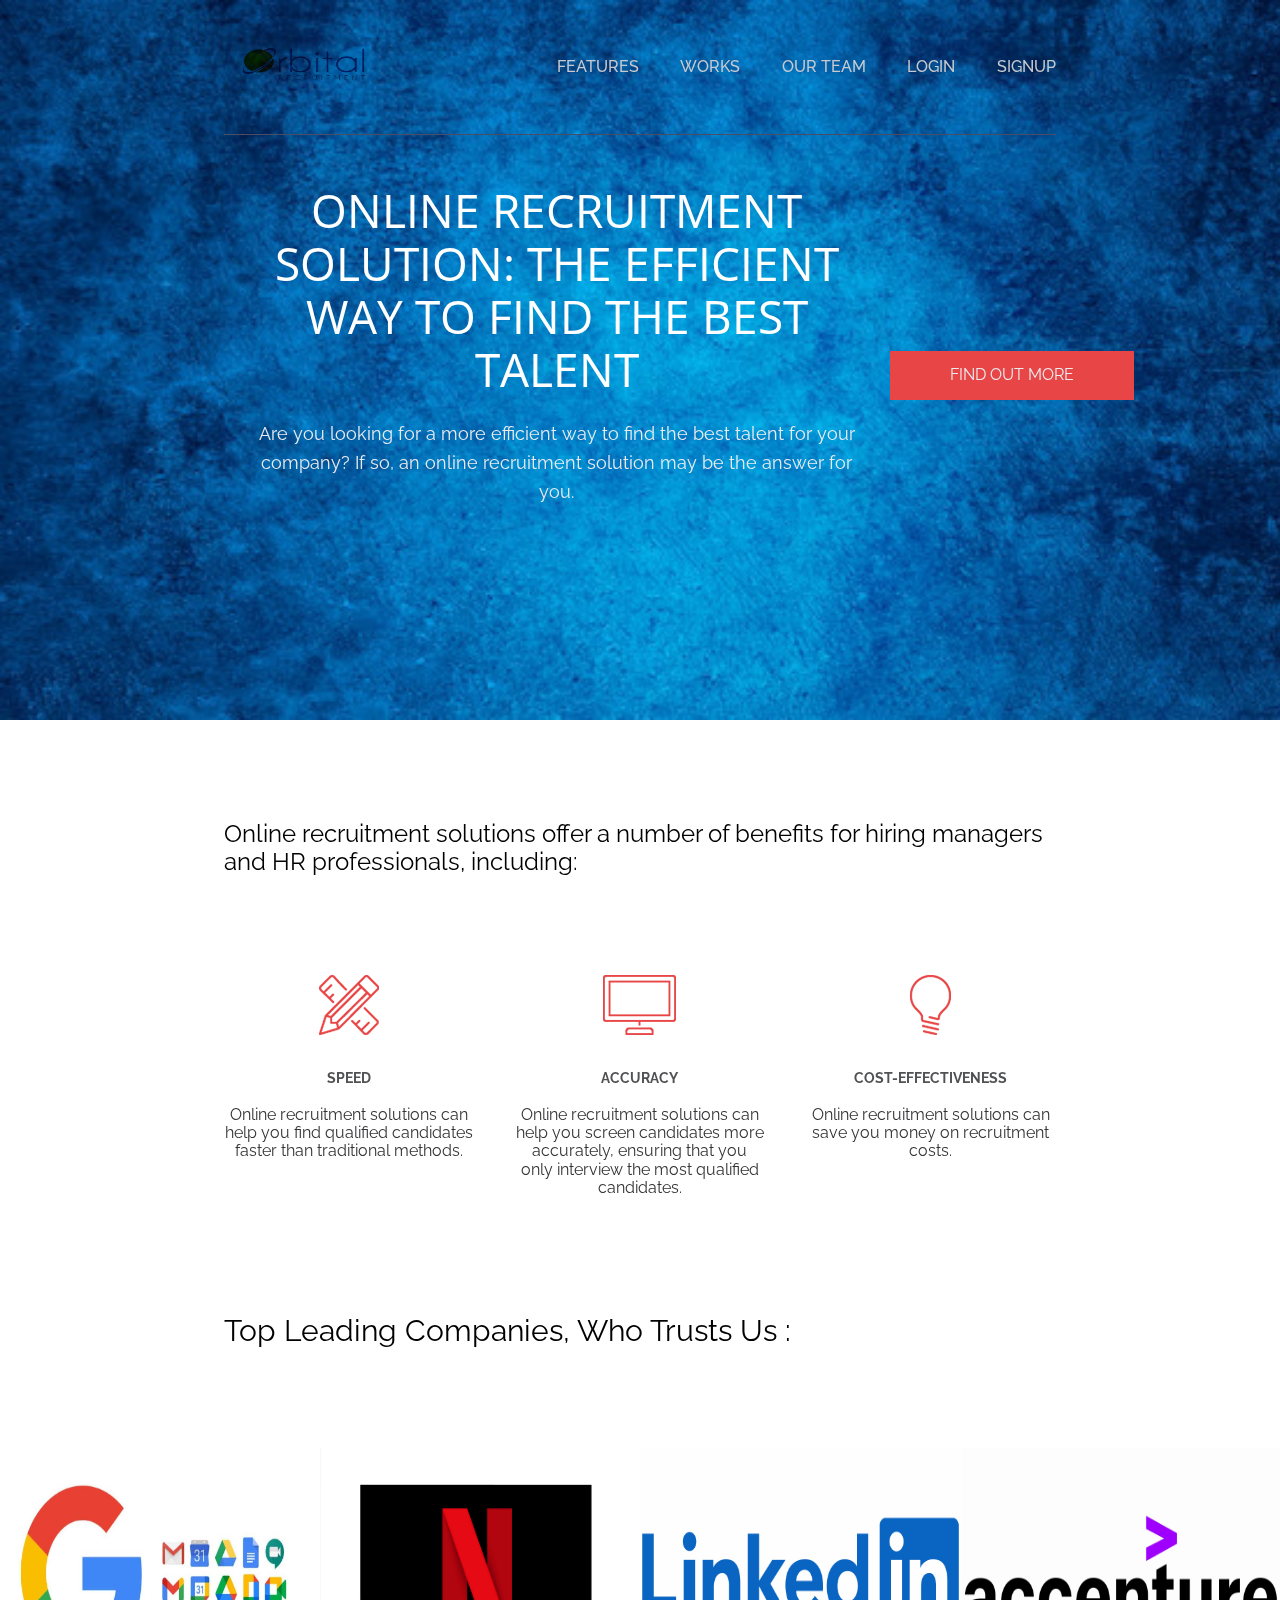
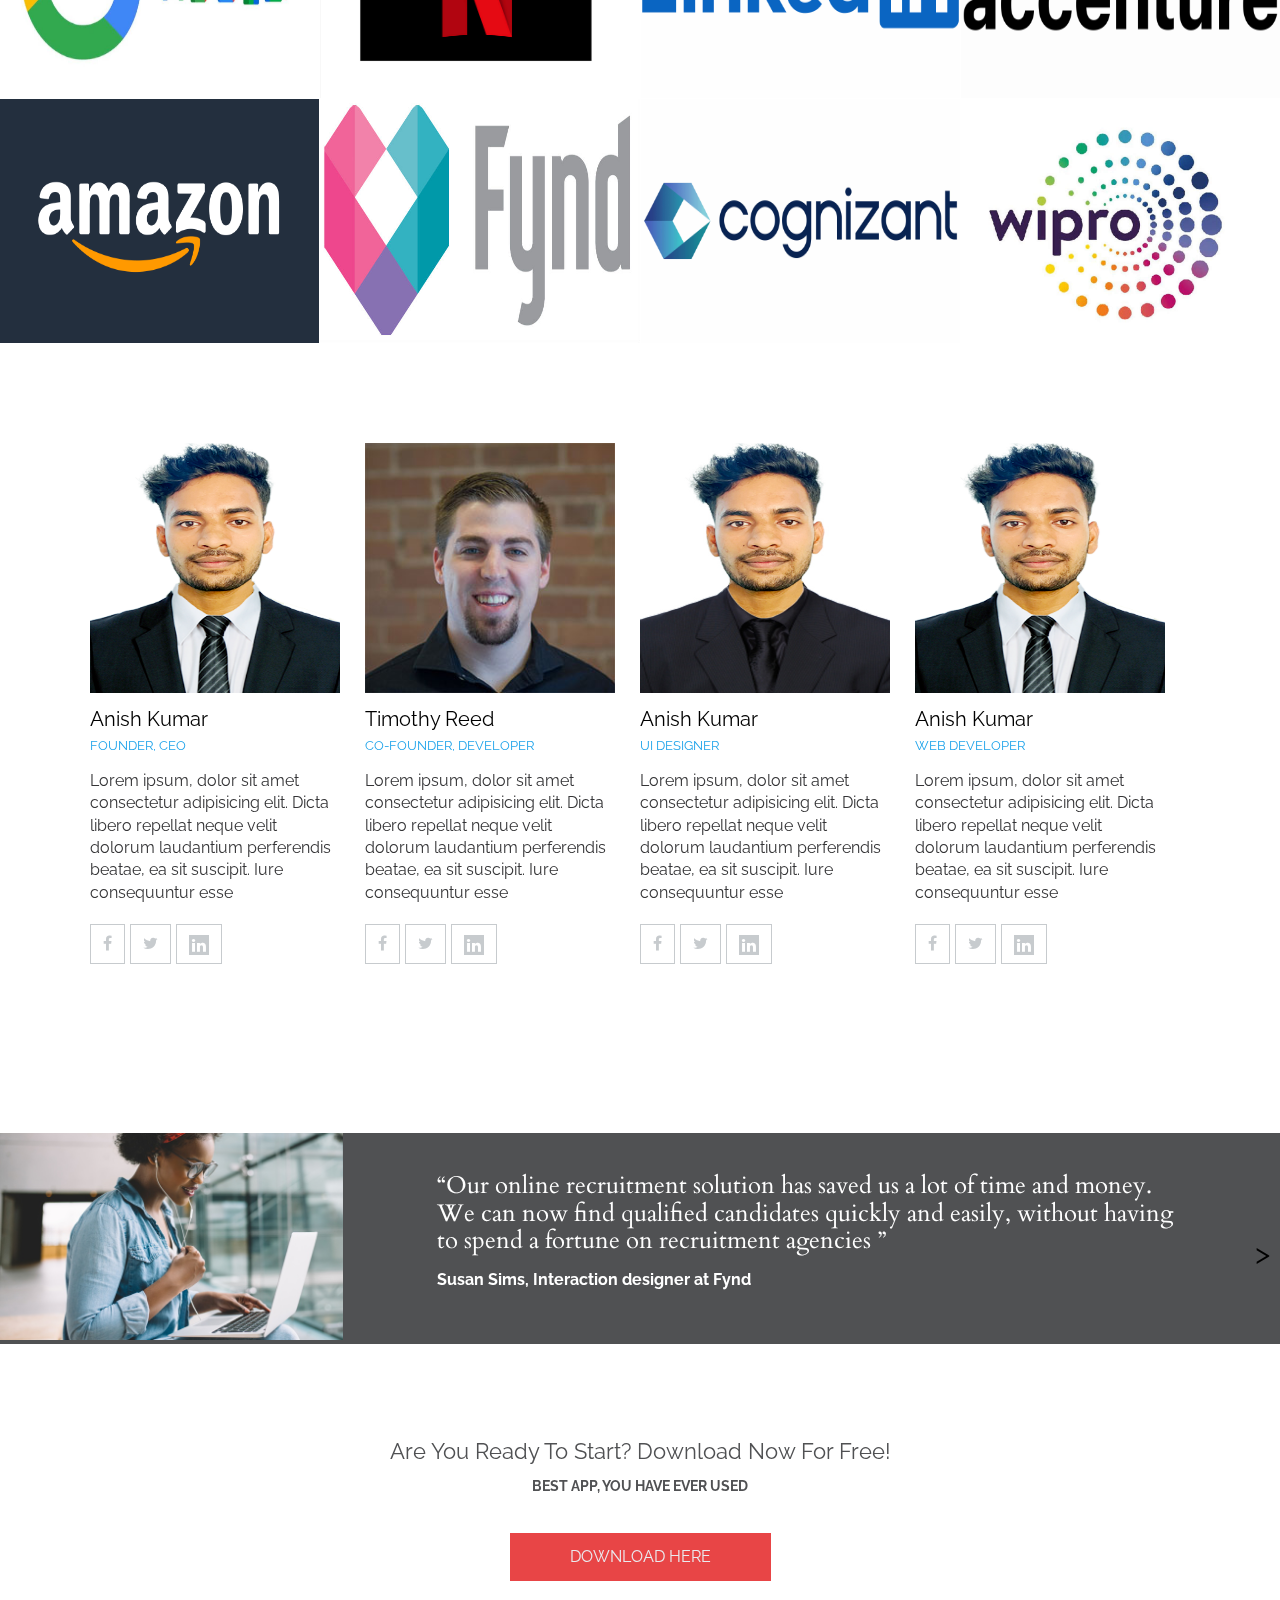
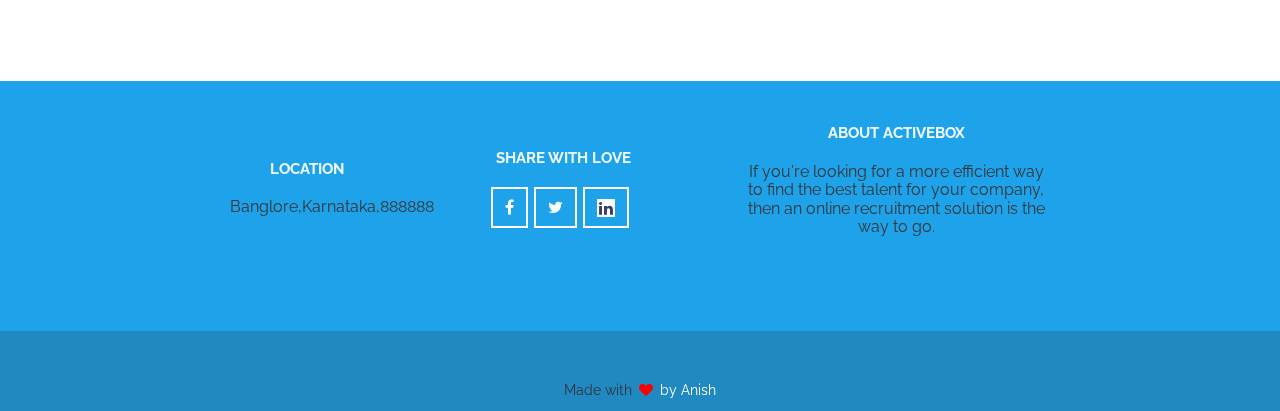
==== homepage/index.html @ 6d0a9fb9 "other file" ====
<!DOCTYPE html>
<html lang="en">

<head>
    <meta charset="UTF-8">
    <meta http-equiv="X-UA-Compatible" content="IE=edge">
    <meta name="viewport" content="width=device-width, initial-scale=1.0">
    <link rel="stylesheet" href="style.css">
    <title>rbital</title>
</head>

<body>
    <div class="o-page-wrapper">
        <header>
            <div class="page-content-wrapper">
                <section class="header-nav">
                    <div>
                        <img src="./images/logo.png" class="headerlogo" alt="logo">
                    </div>
                    <ul class="header-nav-list">
                        <li class="header-nav-list-item">
                            <a href="#features">Features</a>
                        </li>
                        <li class="header-nav-list-item">
                            <a href="#gallery">Works</a>
                        </li>
                        <li class="header-nav-list-item">
                            <a href="#members">Our team</a>
                        </li>
                        <li class="header-nav-list-item">
                            <a href="../loginpage/index.html">login</a>
                        </li>
                        <li class="header-nav-list-item">
                            <a href="../loginpage/signup.html">Signup</a>
                        </li>
                    </ul>
                </section>
                <section class="header-main">
                    <div class="header-main-heading">
                        <h1>Online Recruitment Solution: The Efficient Way to Find the Best Talent</h1>
                    </div>
                    <div class="header-main-description">
                        <h5>Are you looking for a more efficient way to find the best talent for your company? If so, an online recruitment solution may be the answer for you.
                        </h5>
                    </div>
                    <div class="header-main-button">
                        <button class="btn-main">Find Out more</button>
                    </div>
                </section>
                
            </div>
        </header>
        <main>
            <section class="advantages page-content-wrapper">
                
            <h3>Online recruitment solutions offer a number of benefits for hiring managers and HR professionals, including:</h3>
        </section>
            <section class="advantages page-content-wrapper">

                
               
               <a name="features"></a>
                <ul class="advantages-list">
                    <li class="advantages-list-item">
                        <img src="./images/icon1.png" alt="">
                        <h6>Speed</h6>
                        <p>Online recruitment solutions can help you find qualified candidates faster than traditional methods.</p>
                    </li>
                    <li class="advantages-list-item">
                        <img src="./images/icon2.png" alt="">
                        <h6>Accuracy</h6>
                        <p>Online recruitment solutions can help you screen candidates more accurately, ensuring that you only interview the most qualified candidates.
                        </p>
                    </li>
                    <li class="advantages-list-item">
                        <img src="./images/icon3.png" alt="">
                        <h6>Cost-effectiveness</h6>
                        <p>Online recruitment solutions can save you money on recruitment costs.
                        </p>
                    </li>
          
                </ul>



            </section>
            <section class="advantages page-content-wrapper">
                <h2> Top Leading Companies, Who Trusts Us : </h2>               
            </section>
            <section class="gallery">
                <a name="gallery"></a>
                <ul class="gallery-list">
                    <li class="gallery-list-item">
                        <div class="gallery-list-item-text">
                            <h5>Google</h5>
                            
                        </div>
                        <img src="./images/work1.jpg" alt="work image">
                    </li>
                    <li class="gallery-list-item">
                        <div class="gallery-list-item-text">
                            <h5>Netfilx</h5>
                            
                        </div>
                        <img src="./images/work2.jpg" alt="work image">
                    </li>
                    <li class="gallery-list-item">
                        <div class="gallery-list-item-text">
                            <h5>LinkedIn</h5>
                        </div>
                        <img src="./images/work3.jpg" alt="work image">
                    </li>
                    <li class="gallery-list-item">
                        <div class="gallery-list-item-text">
                            <h5>Accenture</h5>
                        </div>
                        <img src="./images/work4.jpg" alt="work image">
                    </li>

                    <li class="gallery-list-item">
                        <div class="gallery-list-item-text">
                            <h5>Amazon</h5>
                        </div>
                        <img src="./images/work5.jpg" alt="work image">
                    </li>
                    <li class="gallery-list-item">
                        <div class="gallery-list-item-text">
                            <h5>Fynd</h5>
                        </div>
                        <img src="./images/work6.jpg" alt="work image">
                    </li>
                    <li class="gallery-list-item">
                        <div class="gallery-list-item-text">
                            <h5>cognizant</h5>
                   
                        </div>
                        <img src="./images/work7.jpg" alt="work image">
                    </li>
                    <li class="gallery-list-item">
                        <div class="gallery-list-item-text">
                            <h5>Wipro </h5>
                    
                        </div>
                        <img src="./images/work8.jpg" alt="work image">
                    </li>

                </ul>
            </section>

            <section class="members">
                <a name="members"></a>
                <ul class="members-list">
                    <li class="members-list-item">
                        <div class="members-list-item-header">
                            <div class="members-list-item-header-img">
                                <img src="./images/person1.jpg" alt="Ruth Woods avatart">
                            </div>
                            <div class="members-list-item-header-title">
                                <h4>Anish Kumar</h4>
                                <h6>Founder, CEO</h6>
                            </div>
                        </div>
                        <div class="members-list-item-body">
                            <p>
                                Lorem ipsum, dolor sit amet consectetur adipisicing elit. Dicta libero repellat neque
                                velit dolorum laudantium perferendis beatae, ea sit suscipit. Iure consequuntur esse
                            </p>
                        </div>
                        <div class="members-list-item-footer">
                            <ul class="members-list-item-footer-links">
                                <li class="social-link">
                                    <i class="fa fa-facebook-f social-icon"></i>
                                </li>
                                <li class="social-link">
                                    <i class="fa fa-twitter social-icon"></i>
                                </li>
                                <li class="social-link">
                                    <i class="fa fa-linkedin social-icon--linedIn"></i>
                                </li>
                            </ul>
                        </div>


                    </li>

                    <li class="members-list-item">
                        <div class="members-list-item-header">
                            <div class="members-list-item-header-img">
                                <img src="./images/person2.jpg" alt="Ruth Woods avatart">
                            </div>
                            <div class="members-list-item-header-title">
                                <h4>Timothy Reed</h4>
                                <h6>Co-Founder, Developer</h6>
                            </div>
                        </div>
                        <div class="members-list-item-body">
                            <p>
                                Lorem ipsum, dolor sit amet consectetur adipisicing elit. Dicta libero repellat neque
                                velit dolorum laudantium perferendis beatae, ea sit suscipit. Iure consequuntur esse
                            </p>
                        </div>
                        <div class="members-list-item-footer">
                            <ul class="members-list-item-footer-links">
                                <li class="social-link">
                                    <i class="fa fa-facebook-f social-icon"></i>
                                </li>
                                <li class="social-link">
                                    <i class="fa fa-twitter social-icon"></i>
                                </li>
                                <li class="social-link">
                                    <i class="fa fa-linkedin social-icon--linedIn"></i>
                                </li>
                            </ul>
                        </div>


                    </li>

                    <li class="members-list-item">
                        <div class="members-list-item-header">
                            <div class="members-list-item-header-img">
                                <img src="./images/person3.jpg" alt="Ruth Woods avatart">
                            </div>
                            <div class="members-list-item-header-title">
                                <h4>Anish Kumar</h4>
                                <h6>UI Designer</h6>
                            </div>
                        </div>
                        <div class="members-list-item-body">
                            <p>
                                Lorem ipsum, dolor sit amet consectetur adipisicing elit. Dicta libero repellat neque
                                velit dolorum laudantium perferendis beatae, ea sit suscipit. Iure consequuntur esse
                            </p>
                        </div>
                        <div class="members-list-item-footer">
                            <ul class="members-list-item-footer-links">
                                <li class="social-link">
                                    <i class="fa fa-facebook-f social-icon"></i>
                                </li>
                                <li class="social-link">
                                    <i class="fa fa-twitter social-icon"></i>
                                </li>
                                <li class="social-link">
                                    <i class="fa fa-linkedin social-icon--linedIn"></i>
                                </li>
                            </ul>
                        </div>


                    </li>

                    <li class="members-list-item">
                        <div class="members-list-item-header">
                            <div class="members-list-item-header-img">
                                <img src="./images/person4.jpg" alt="Ruth Woods avatart">
                            </div>
                            <div class="members-list-item-header-title">
                                <h4>Anish Kumar</h4>
                                <h6>Web Developer</h6>
                            </div>
                        </div>
                        <div class="members-list-item-body">
                            <p>
                                Lorem ipsum, dolor sit amet consectetur adipisicing elit. Dicta libero repellat neque
                                velit dolorum laudantium perferendis beatae, ea sit suscipit. Iure consequuntur esse
                            </p>
                        </div>
                        <div class="members-list-item-footer">
                            <ul class="members-list-item-footer-links">
                                <li class="social-link">
                                    <i class="fa fa-facebook-f social-icon"></i>
                                </li>
                                <li class="social-link">
                                    <i class="fa fa-twitter social-icon"></i>
                                </li>
                                <li class="social-link">
                                    <i class="fa fa-linkedin social-icon--linedIn"></i>
                                </li>
                            </ul>
                        </div>


                    </li>

                </ul>
            </section>

            <section class="testimonials">
                <a name="testimonials"></a>
                <div class="carousel">
                    <div class="carousel-slide carousel-slide--slide1">
                        <div class="carousel-slide-img">
                            <img src="./images/women working.jpg">
                        </div>
                        <div class="carousel-slide-text">
                            <section class="carousel-slide-text-container">
                                <q>Our online recruitment solution has saved us a lot of time and money. We can now find qualified candidates quickly and easily, without having to spend a fortune on recruitment agencies
                                </q>
                                <p>Susan Sims, Interaction designer at Fynd</p>
                            </section>
                        </div>
                    </div>

                    <div class="carousel-slide carousel-slide--slide2">
                        <div class="carousel-slide-img">
                            <img src="./images/work.jpg">
                        </div>
                        <div class="carousel-slide-text">
                            <section class="carousel-slide-text-container">
                                <q>"We used an online recruitment solution to find our new marketing manager, and we couldn't be happier with the results. The solution was easy to use, and we were able to find a qualified candidate in a fraction of the time it would have taken us using traditional methods." 

                                </q>
                                <p>- John Smith, CEO of Acme Corporation</p>
                            </section>
                        </div>
                    </div>

                    <div class="carousel-slide carousel-slide--slide3">
                        <div class="carousel-slide-img">
                            <img src="./images/man working.jpg">
                        </div>
                        <div class="carousel-slide-text">
                            <section class="carousel-slide-text-container">
                                <q>"Our online recruitment solution has saved us a lot of time and money. We can now find qualified candidates quickly and easily, without having to spend a fortune on recruitment agencies." 
                                </q>
                                <p>- Jane Doe, HR Manager at Google </p>
                            </section>
                        </div>
                    </div>

                    <div class="carousel-slide carousel-slide--slide4">
                        <div class="carousel-slide-img">
                            <img src="./images/man wokrin 2.jpg">
                        </div>
                        <div class="carousel-slide-text">
                            <section class="carousel-slide-text-container">
                                <q>Our online recruitment solution has saved us a lot of time and money. We can now find qualified candidates quickly and easily, without having to spend a fortune on recruitment agencies
                                </q>
                                <p>Thiago Silva, Software Developer at Netfilx</p>
                            </section>
                        </div>
                    </div>

                    <span class="prev" id="prev">
                         </span>
                            <span class="next" id="next"> > </span>
                </div>
            </section>

            <section class="cta">
                <a name="download"></a>
                <div class="cta-content">
                    <h4>Are you ready to start? Download now for free!</h4>
                    <p>Best app, you have ever used</p>
                </div>

                <div class="cta-btn">
                    <button class="btn-main">Download here</button>
                </div>
            </section>
        </main>
        <footer>
            <section class="footer-main">
                <ul class="footer-main-list">
                    <li class="footer-main-list-item">
                        <p class="footer-main-list-item-heading">Location</p>
                        <address class="footer-main-list-item-info">Banglore,Karnataka,888888</address>
                    </li>
                    <li class="footer-main-list-item">
                        <p class="footer-main-list-item-heading">Share with love</p>
                        <ul class="footer-main-list-item-links">
                            <li class="footer-main-list-item-links-link">
                                <i class="fa fa-facebook-f footer-main-list-item-links-link-icon"></i>
                            </li>
                            <li class="footer-main-list-item-links-link">
                                <i class="fa fa-twitter footer-main-list-item-links-link-icon"></i>
                            </li>
                            <li class="footer-main-list-item-links-link">
                                <i class="fa fa-linkedin social-icon--linkedIn"></i>
                            </li>
                        </ul>
                    </li>
                    <li class="footer-main-list-item">
                        <p class="footer-main-list-item-heading">About ActiveBox</p>
                        <p class="footer-main-list-item-info">If you're looking for a more efficient way to find the best talent for your company, then an online recruitment solution is the way to go.
                        </p>
                    </li>
                </ul>
            </section>
            <section class="footer-rights">
                
                <p>Made with <i class="fa fa-heart" style="color: red; margin: 0 3px"></i><strong> by Anish</strong></p>
            </section>
        </footer>
    </div>
</body>
<script src="./carousel.js"></script>

</html>
---- homepage/style.css ----
@import url('./styles/normalize.css');
@import url('./styles/global.css');

@import url('./styles/header.css');
@import url('./styles/button.css');
@import url('./styles/advantages.css');
@import url('./styles/gallery.css');
@import url('./styles/members.css');
@import url('./styles/carousel.css');
@import url('./styles/cta.css');
@import url('./styles/footer.css');
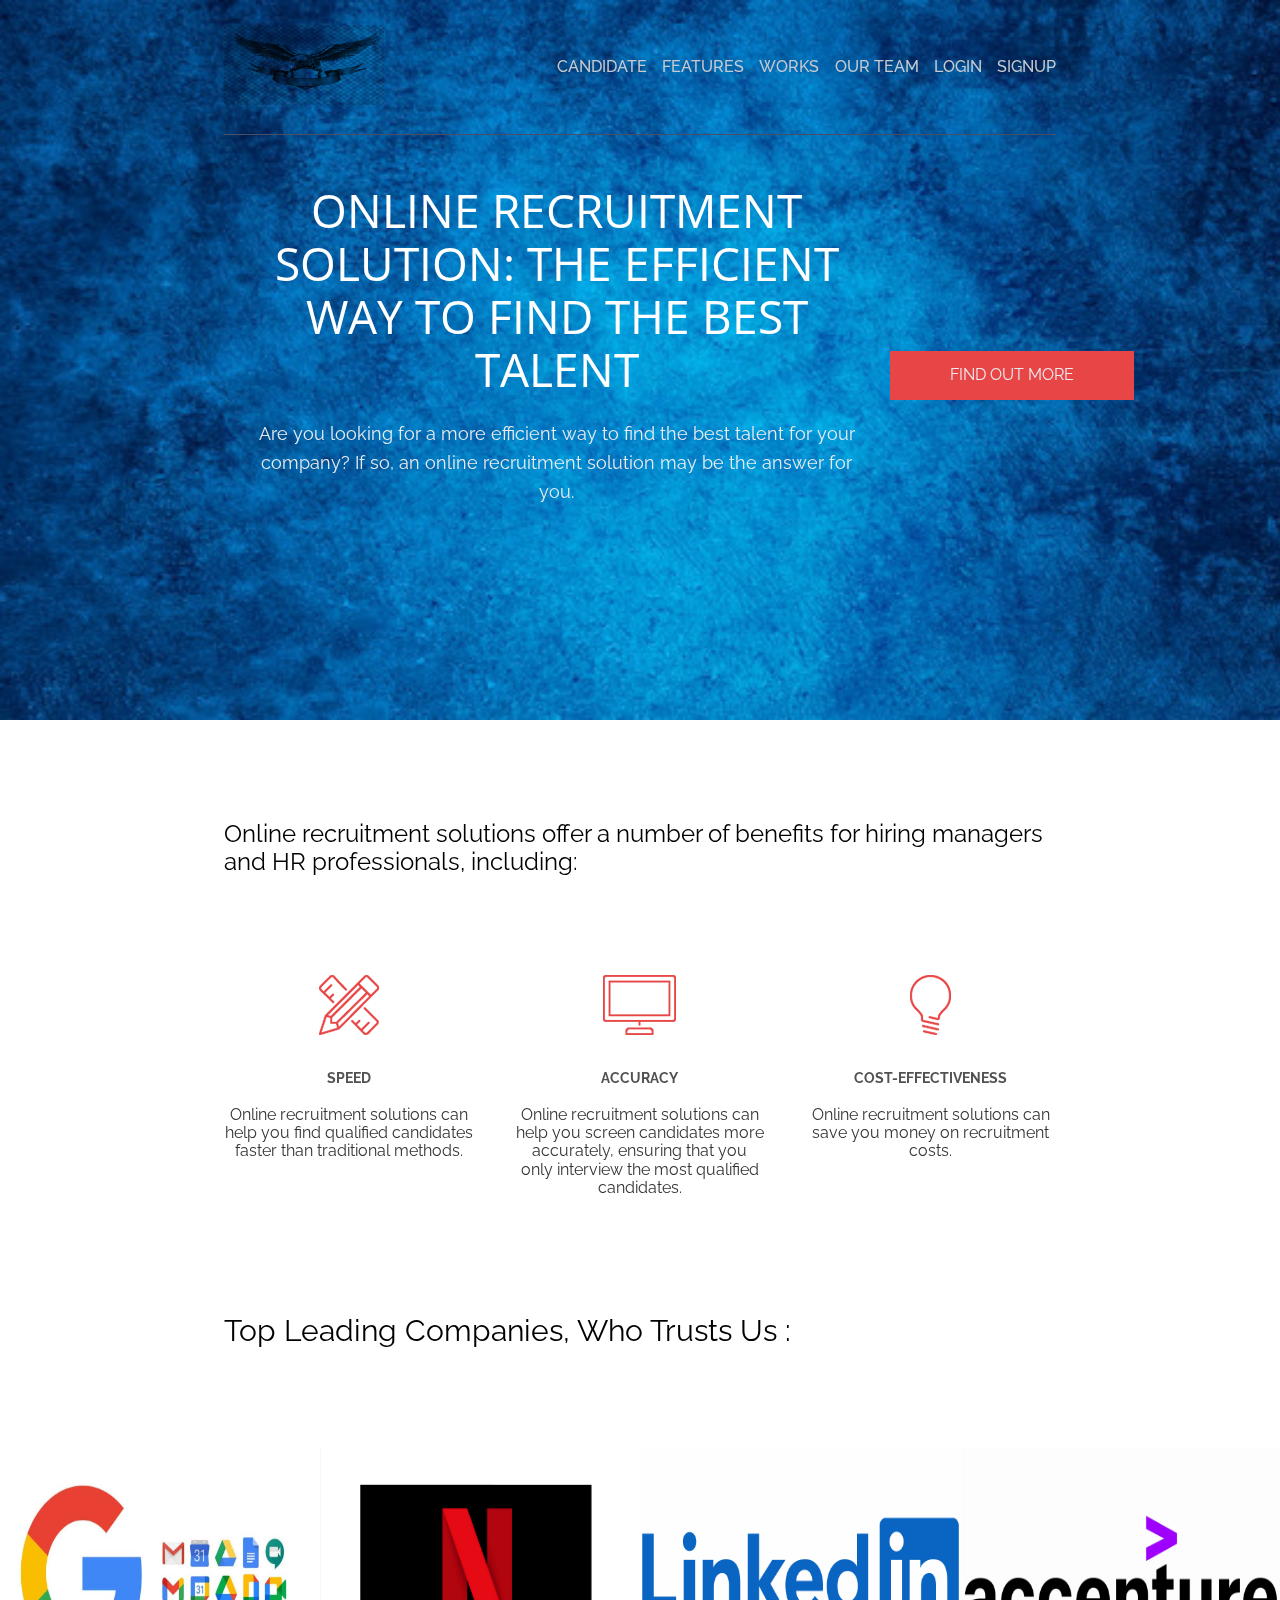
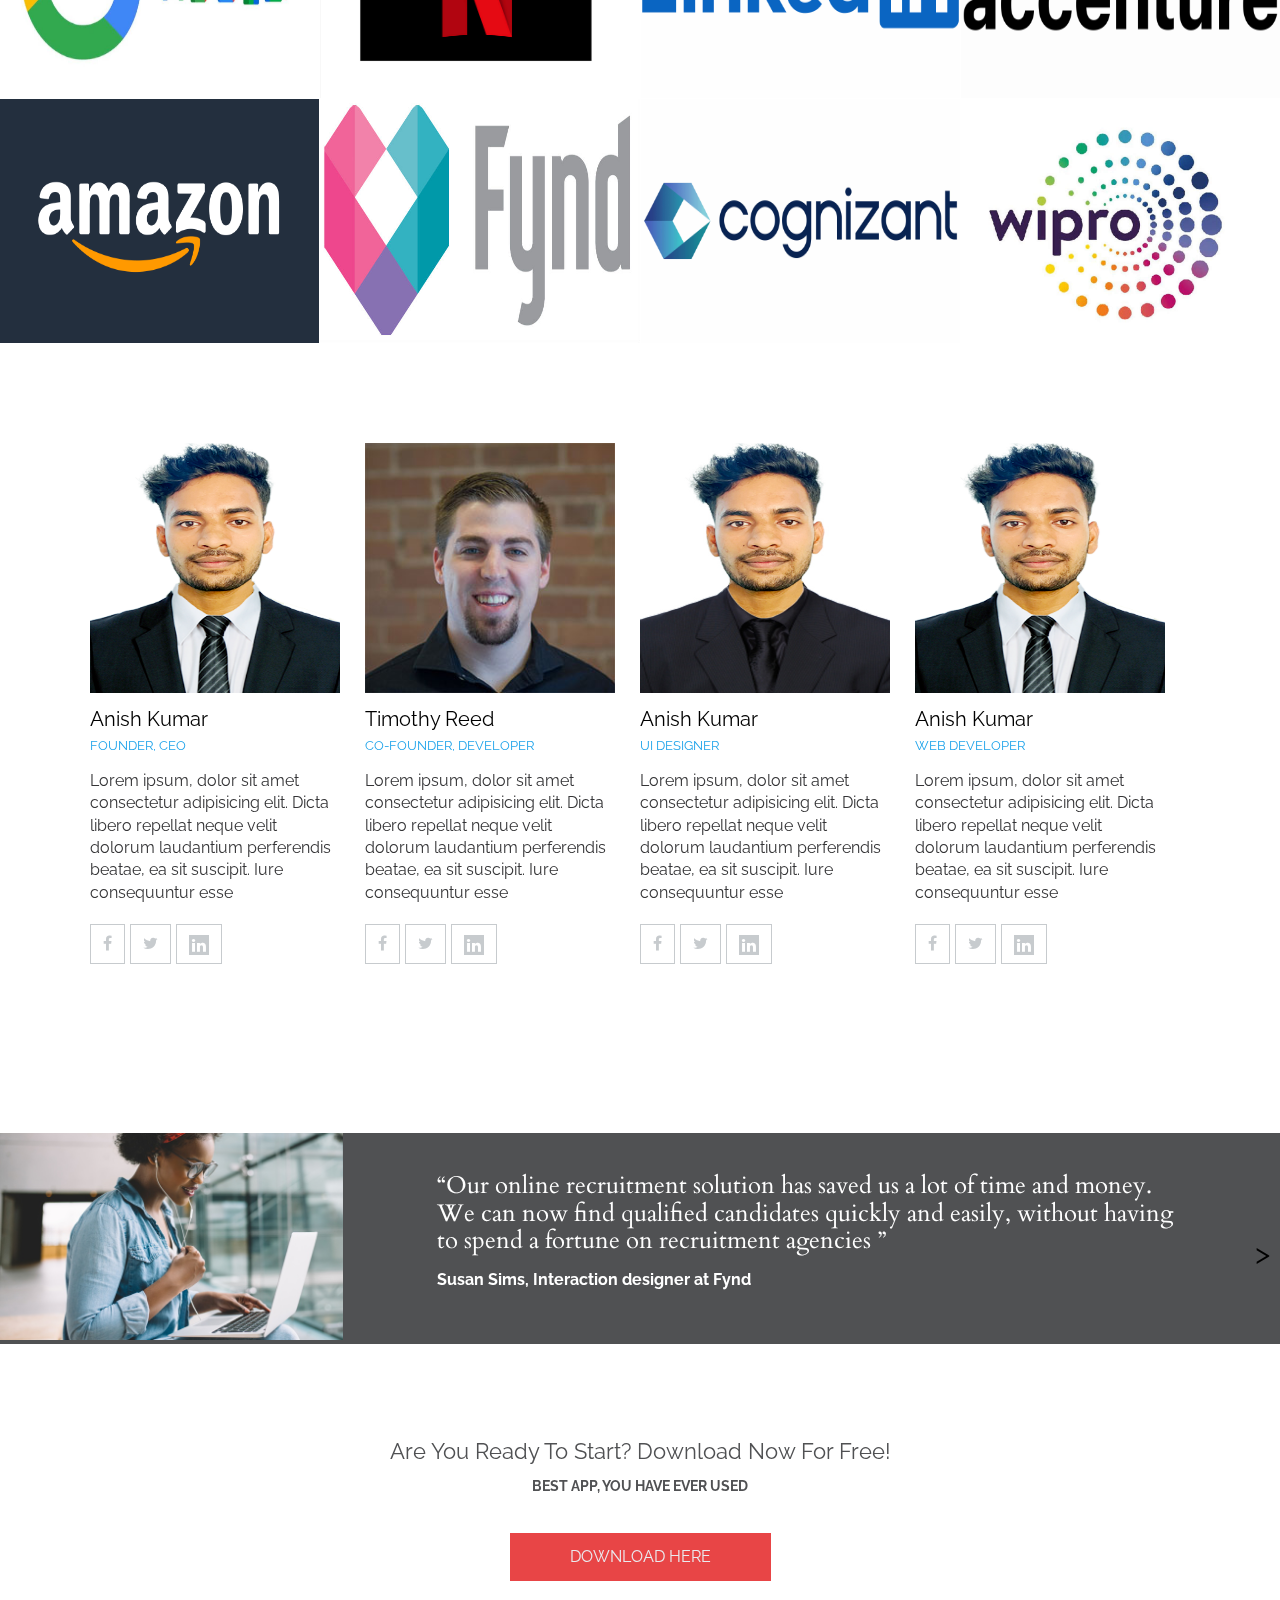
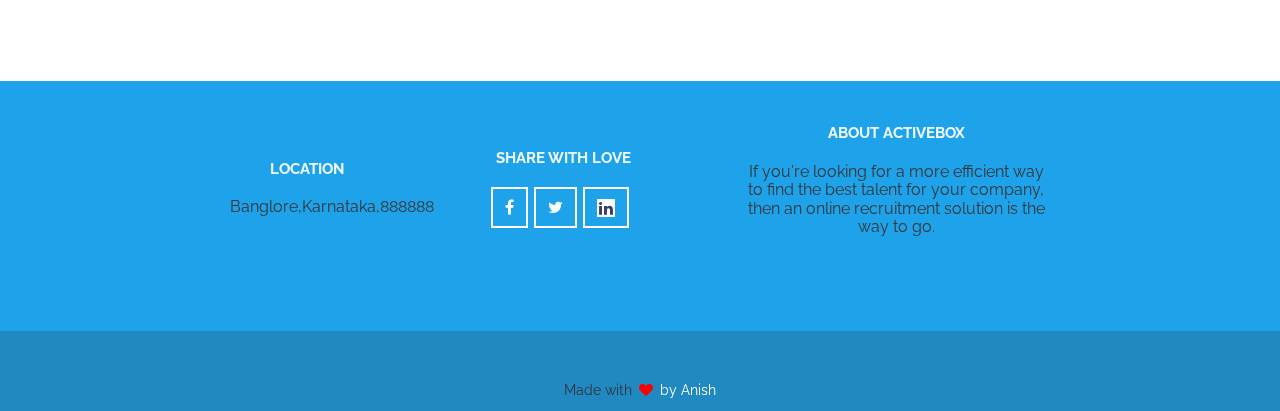
==== commit 4ef58049: "other file" ====
--- a/homepage/index.html
+++ b/homepage/index.html
@@ -6,7 +6,7 @@
     <meta http-equiv="X-UA-Compatible" content="IE=edge">
     <meta name="viewport" content="width=device-width, initial-scale=1.0">
     <link rel="stylesheet" href="style.css">
-    <title>rbital</title>
+    <title>Eagal Recruitment </title>
 </head>
 
 <body>
@@ -19,6 +19,9 @@
                     </div>
                     <ul class="header-nav-list">
                         <li class="header-nav-list-item">
+                            <a href="https://inspiring-macaron-d71cd0.netlify.app/">candidate</a>
+                        </li>
+                        <li class="header-nav-list-item">
                             <a href="#features">Features</a>
                         </li>
                         <li class="header-nav-list-item">
@@ -28,10 +31,10 @@
                             <a href="#members">Our team</a>
                         </li>
                         <li class="header-nav-list-item">
-                            <a href="../loginpage/index.html">login</a>
-                        </li>
-                        <li class="header-nav-list-item">
-                            <a href="../loginpage/signup.html">Signup</a>
+                            <a href="https://friendly-stardust-3a4978.netlify.app/">login</a>
+                        </li>
+                        <li class="header-nav-list-item">
+                            <a href="https://friendly-stardust-3a4978.netlify.app/signup.html">Signup</a>
                         </li>
                     </ul>
                 </section>
